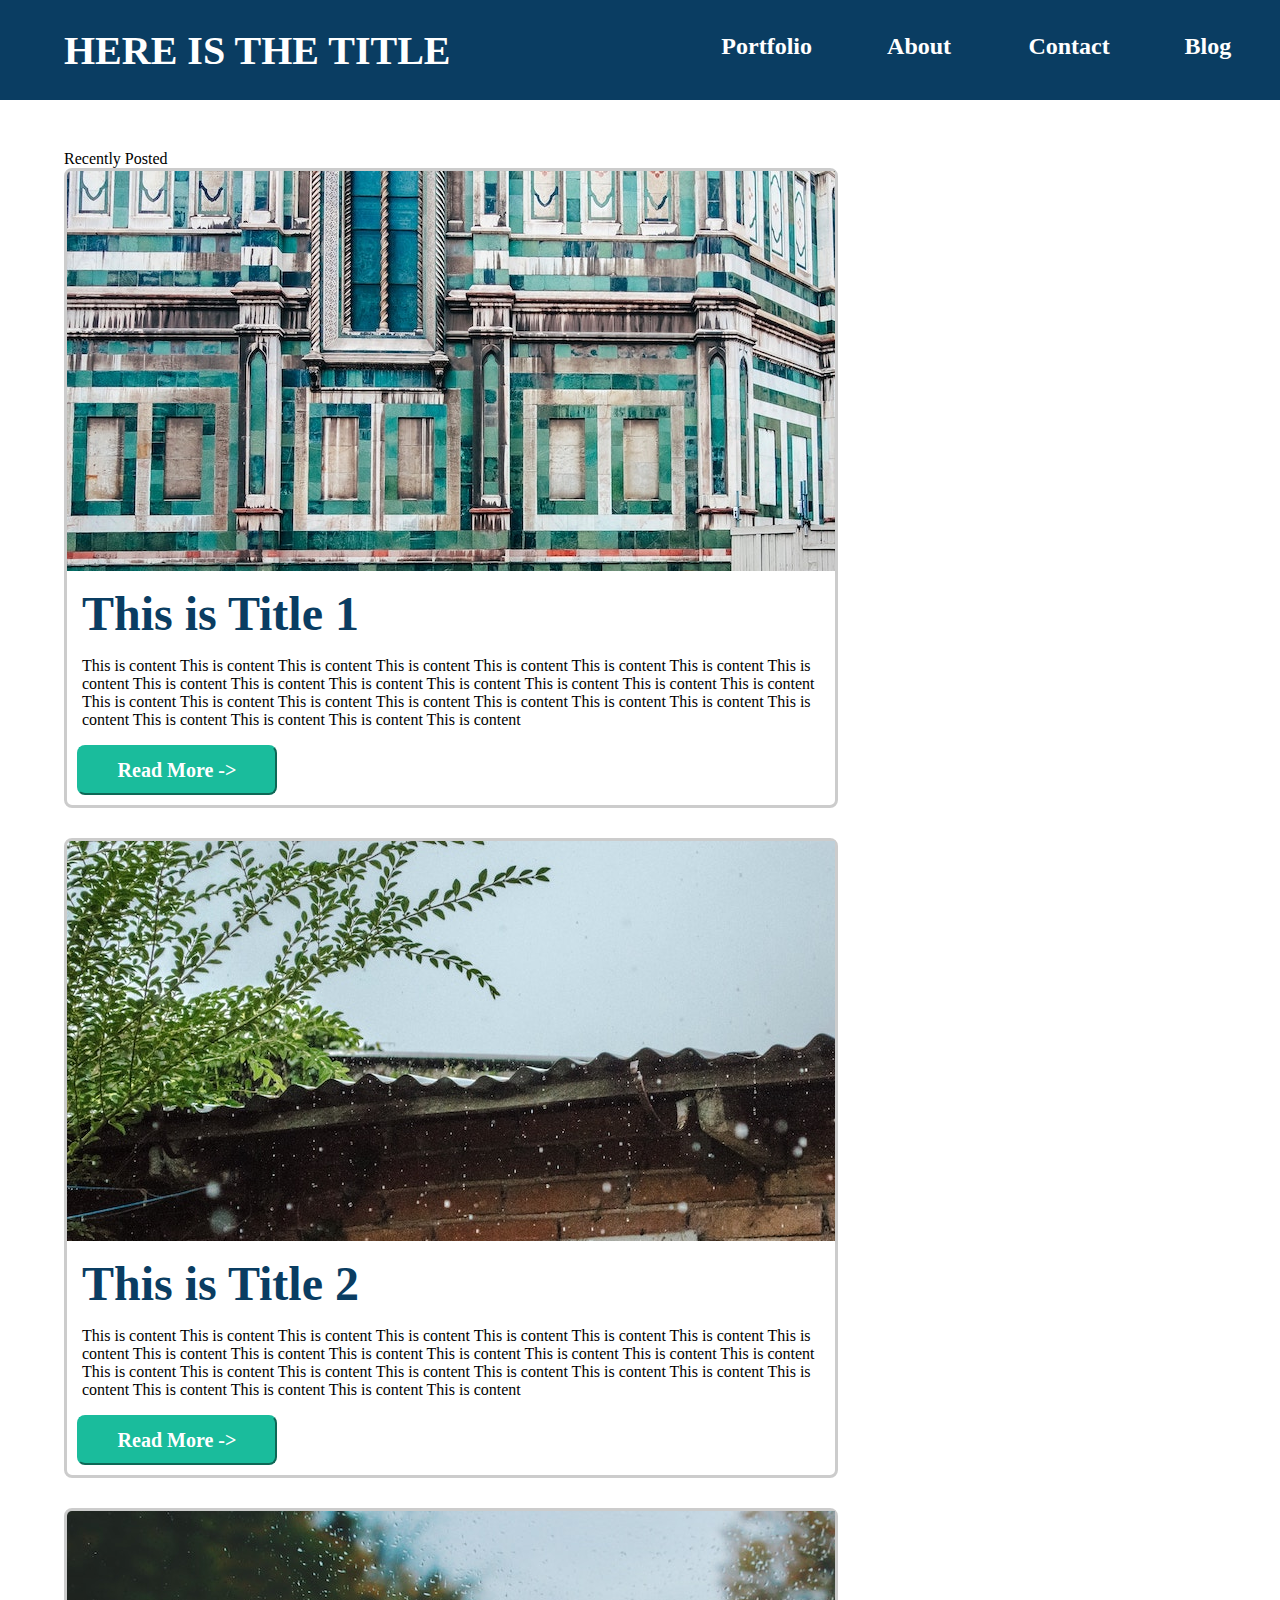
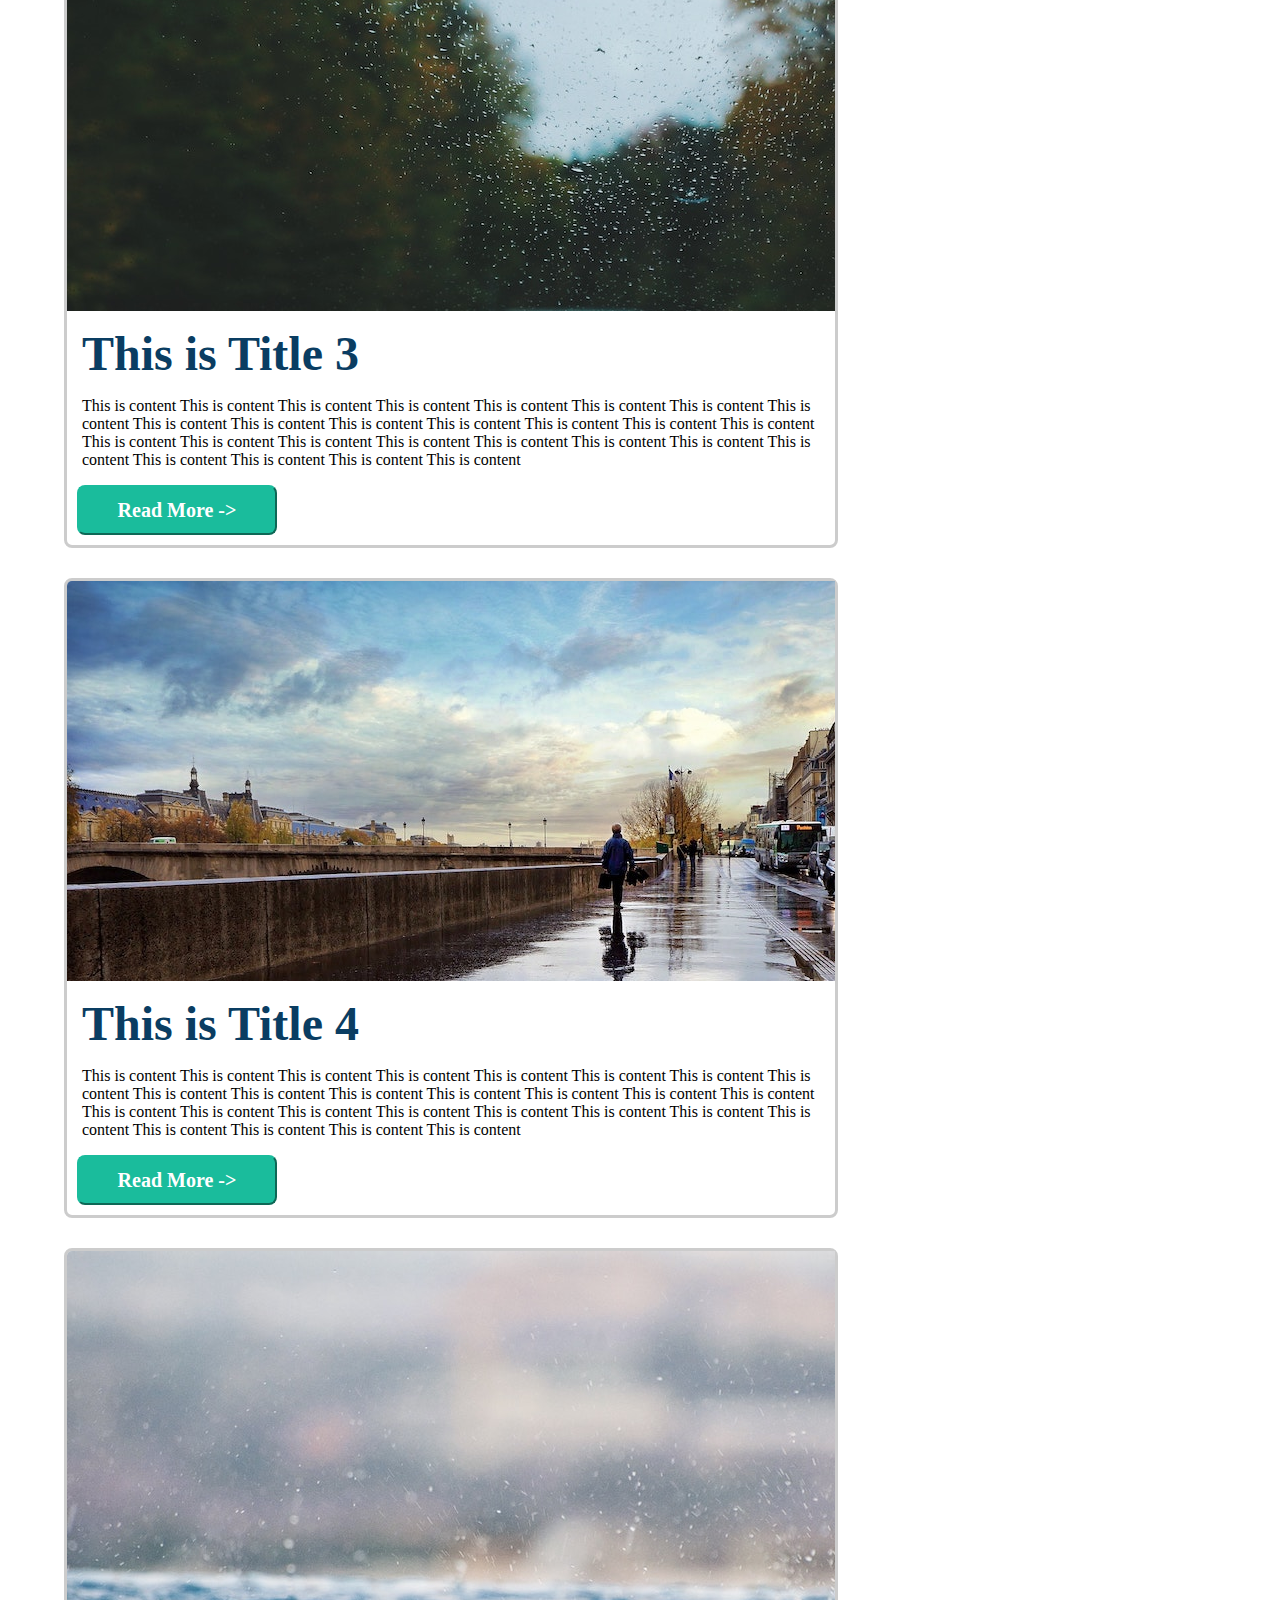
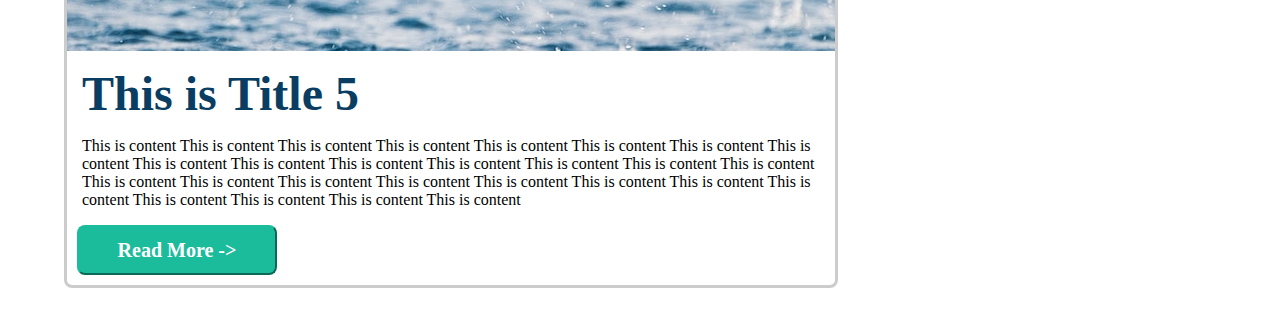
==== blog/blog.html @ 40fe41bb "started make blog page" ====
<!DOCTYPE html>
<html lang="en">
  <head>
    <meta charset="UTF-8" />
    <meta name="viewport" content="width=device-width, initial-scale=1.0" />
    <title>Document</title>
    <link rel="stylesheet" href="../css/index.css" />
    <link
      href="https://fonts.googleapis.com/css?family=Anton&display=swap"
      rel="stylesheet"
    />
    <link
      href="https://cdnjs.cloudflare.com/ajax/libs/font-awesome/5.8.2/css/all.min.css"
      rel="stylesheet"
    />
  </head>
  <body>
    <!-- Nabigation bar -->
    <div class="top-bar">
      <span class="top-bar-title"> <h1>HERE IS THE TITLE</h1></span>
      <ul class="menu-bar">
        <li class="portfolio-icon">
          <a class="portfolio-icon-link" href="#portfolio">Portfolio</a>
        </li>
        <li class="portfolio-icon">
          <a class="portfolio-icon-link" href="#about">About</a>
        </li>
        <li class="portfolio-icon">
          <a class="portfolio-icon-link" href="#contact">Contact</a>
        </li>
        <li class="portfolio-icon">
          <a class="portfolio-icon-link js-move-blog">Blog</a>
        </li>
      </ul>
    </div>
    <!-- Blog Entry section -->
    <div class="container">
      <div class="container-title"><a>Recently Posted</a></div>
      <div class="preview">
        <div class="preview-img"><img src="../images/1.jpg" alt /></div>
        <div class="preview-title"><a>This is Title 1</a></div>
        <div class="preview-content">
          <p>
            This is content This is content This is content This is content This
            is content This is content This is content This is content This is
            content This is content This is content This is content This is
            content This is content This is content This is content This is
            content This is content This is content This is content This is
            content This is content This is content This is content This is
            content This is content This is content
          </p>
        </div>

        <button class="mail-close-btn btn-primary blog-preview-btn" href="#">
          Read More ->
        </button>
      </div>
      <div class="preview">
        <div class="preview-img"><img src="../images/2.jpg" alt /></div>
        <div class="preview-title"><a>This is Title 2</a></div>
        <div class="preview-content">
          <p>
            This is content This is content This is content This is content This
            is content This is content This is content This is content This is
            content This is content This is content This is content This is
            content This is content This is content This is content This is
            content This is content This is content This is content This is
            content This is content This is content This is content This is
            content This is content This is content
          </p>
        </div>

        <button class="mail-close-btn btn-primary blog-preview-btn" href="#">
          Read More ->
        </button>
      </div>
      <div class="preview">
        <div class="preview-img"><img src="../images/3.jpg" alt /></div>
        <div class="preview-title"><a>This is Title 3</a></div>
        <div class="preview-content">
          <p>
            This is content This is content This is content This is content This
            is content This is content This is content This is content This is
            content This is content This is content This is content This is
            content This is content This is content This is content This is
            content This is content This is content This is content This is
            content This is content This is content This is content This is
            content This is content This is content
          </p>
        </div>

        <button class="mail-close-btn btn-primary blog-preview-btn" href="#">
          Read More ->
        </button>
      </div>
      <div class="preview">
        <div class="preview-img"><img src="../images/4.jpg" alt /></div>
        <div class="preview-title"><a>This is Title 4</a></div>
        <div class="preview-content">
          <p>
            This is content This is content This is content This is content This
            is content This is content This is content This is content This is
            content This is content This is content This is content This is
            content This is content This is content This is content This is
            content This is content This is content This is content This is
            content This is content This is content This is content This is
            content This is content This is content
          </p>
        </div>

        <button class="mail-close-btn btn-primary blog-preview-btn" href="#">
          Read More ->
        </button>
      </div>
      <div class="preview">
        <div class="preview-img"><img src="../images/5.jpg" alt /></div>
        <div class="preview-title"><a>This is Title 5</a></div>
        <div class="preview-content">
          <p>
            This is content This is content This is content This is content This
            is content This is content This is content This is content This is
            content This is content This is content This is content This is
            content This is content This is content This is content This is
            content This is content This is content This is content This is
            content This is content This is content This is content This is
            content This is content This is content
          </p>
        </div>

        <button class="mail-close-btn btn-primary blog-preview-btn" href="#">
          Read More ->
        </button>
      </div>
    </div>
  </body>
</html>
---- css/index.css ----
@import "topBar.css";
@import "mastHead.css";
@import "portfolio.css";
@import "about.css";
@import "contact.css";
@import "modal.css";
@import "blog.css";

body {
  margin: 0;
}
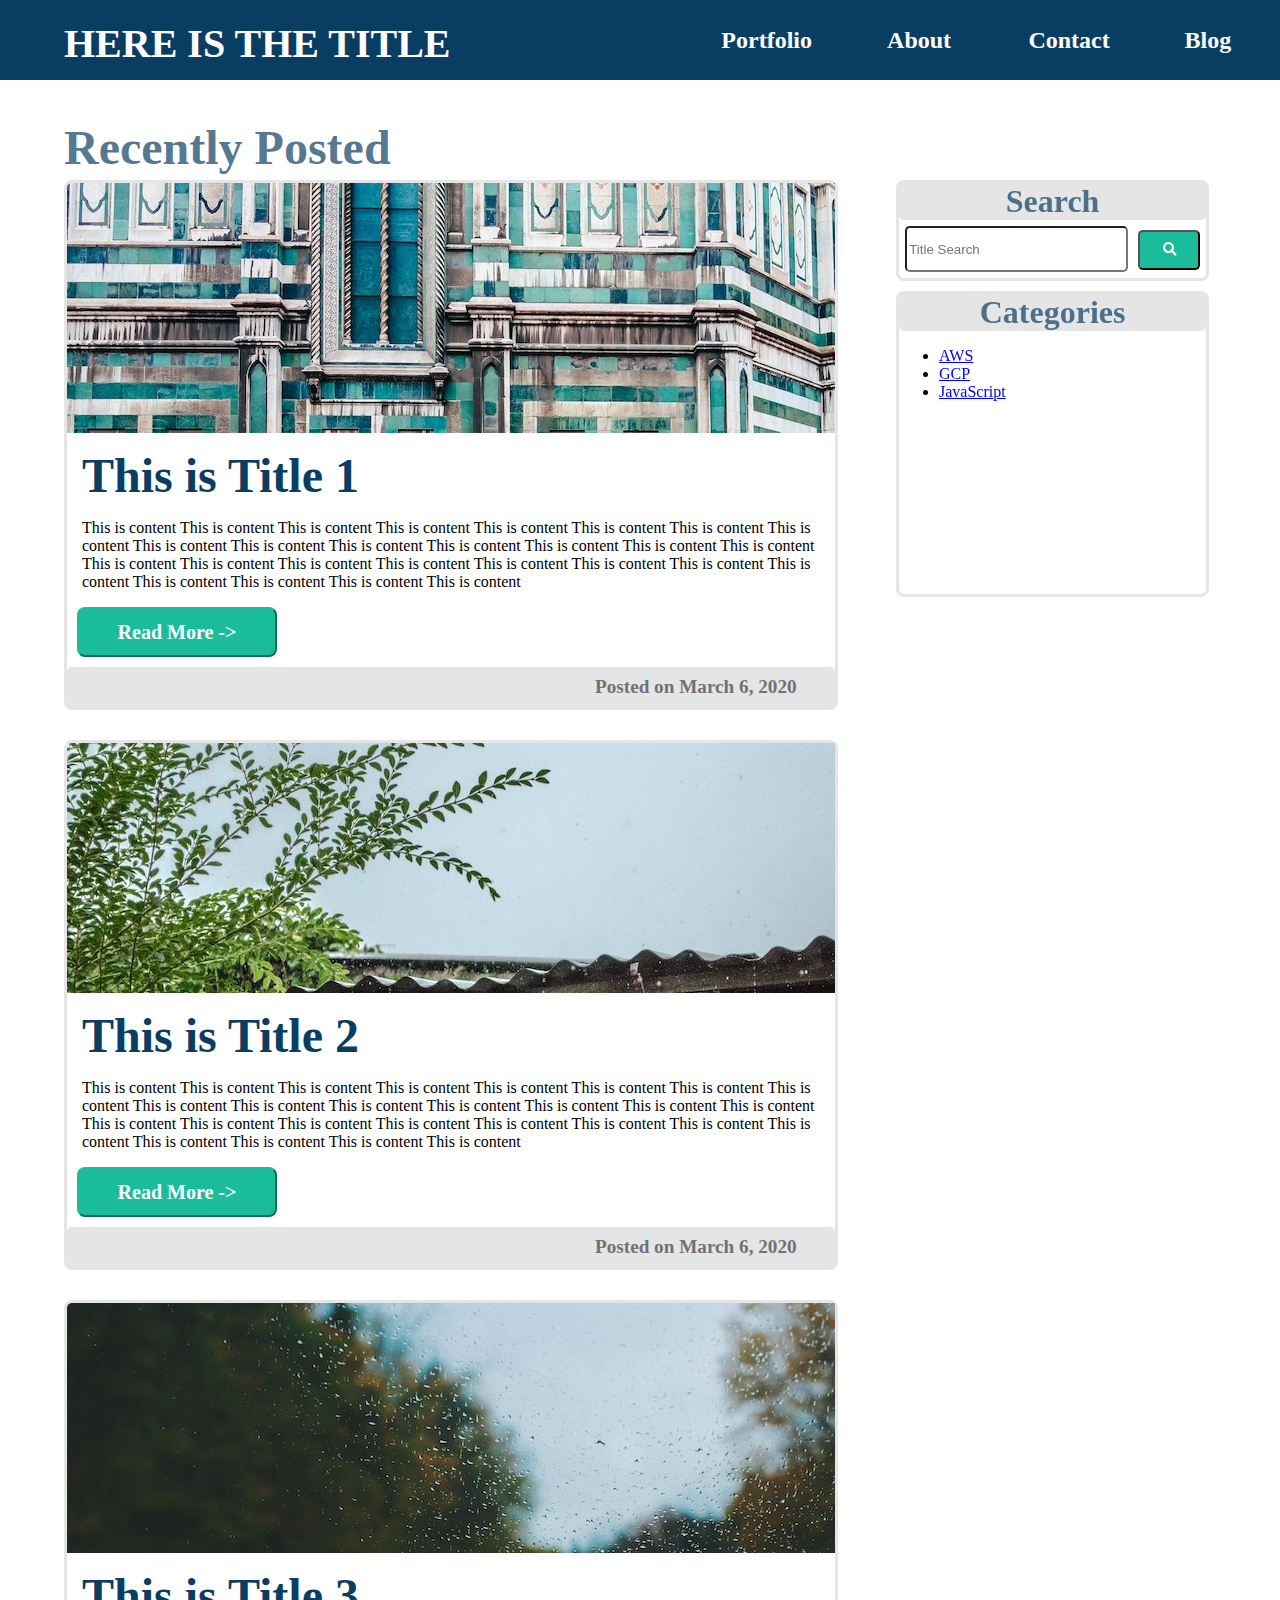
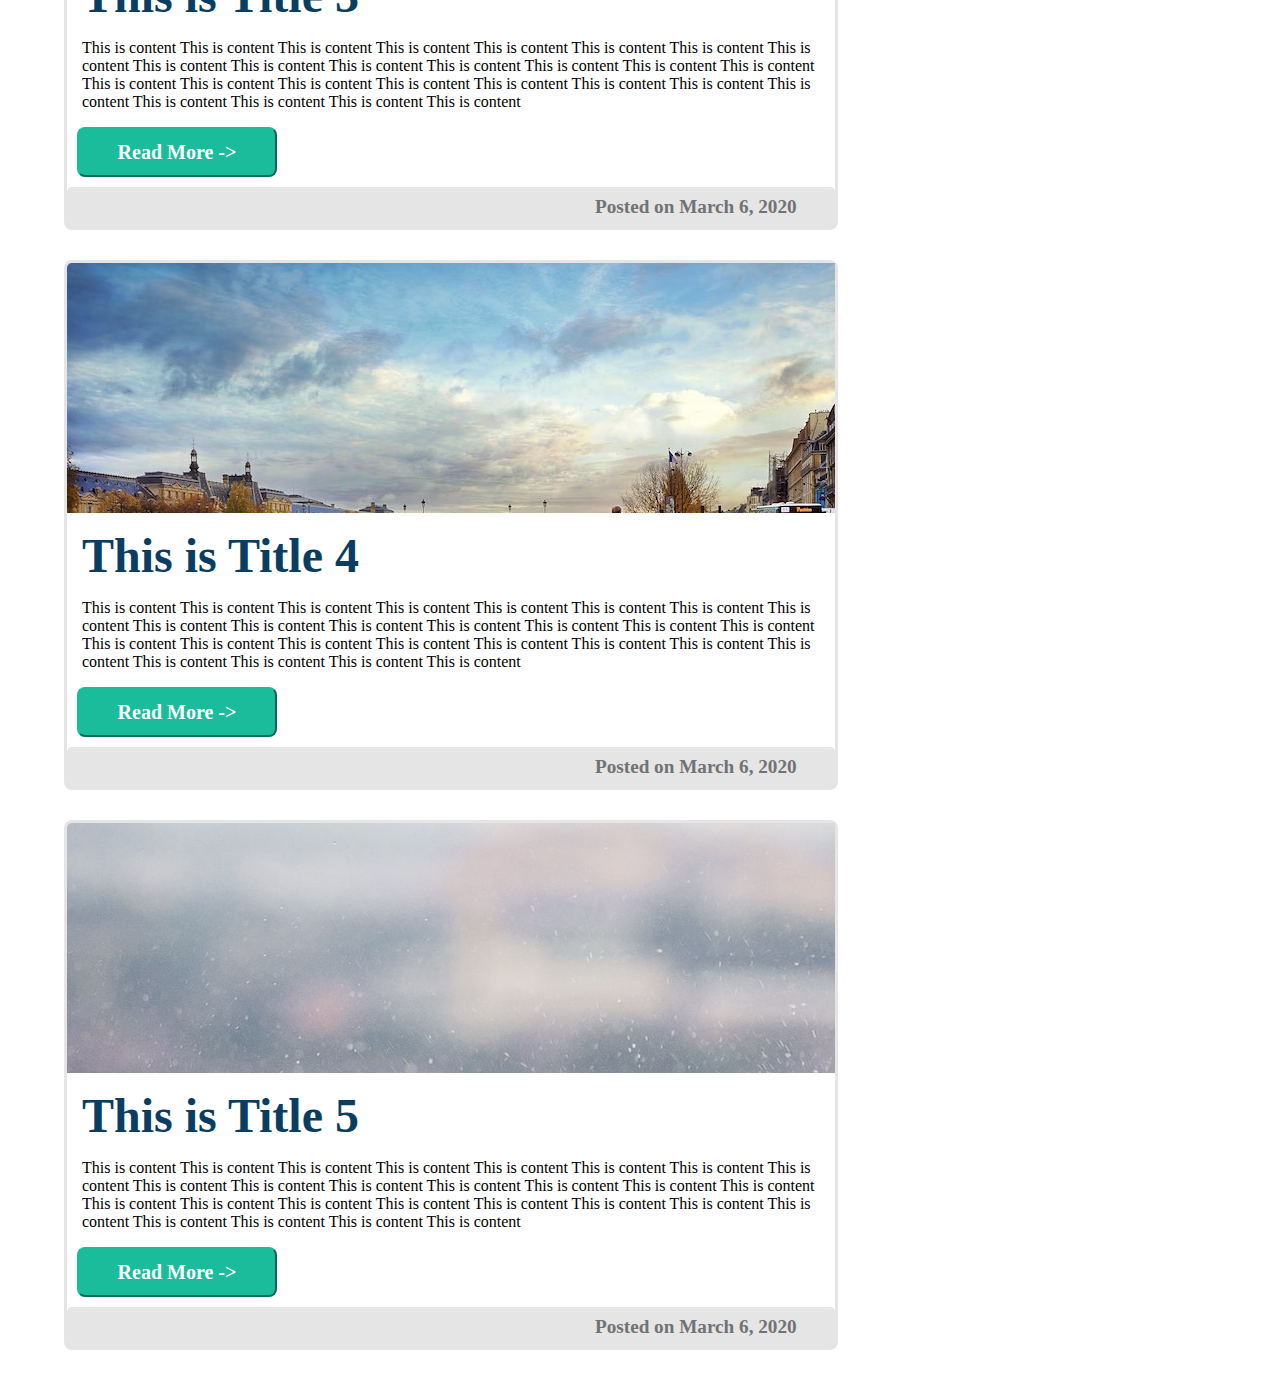
==== commit 1824b3a4: "make sidebar" ====
--- a/blog/blog.html
+++ b/blog/blog.html
@@ -17,120 +17,168 @@
   <body>
     <!-- Nabigation bar -->
     <div class="top-bar">
-      <span class="top-bar-title"> <h1>HERE IS THE TITLE</h1></span>
+      <span class="top-bar-title" onclick="location.href='../index.html'">
+        <h1>HERE IS THE TITLE</h1></span
+      >
       <ul class="menu-bar">
         <li class="portfolio-icon">
-          <a class="portfolio-icon-link" href="#portfolio">Portfolio</a>
+          <a class="portfolio-icon-link" onclick="location.href='../index.html'"
+            >Portfolio</a
+          >
         </li>
         <li class="portfolio-icon">
-          <a class="portfolio-icon-link" href="#about">About</a>
+          <a class="portfolio-icon-link" onclick="location.href='../index.html'"
+            >About</a
+          >
         </li>
         <li class="portfolio-icon">
-          <a class="portfolio-icon-link" href="#contact">Contact</a>
+          <a class="portfolio-icon-link" onclick="location.href='../index.html'"
+            >Contact</a
+          >
         </li>
         <li class="portfolio-icon">
           <a class="portfolio-icon-link js-move-blog">Blog</a>
         </li>
       </ul>
     </div>
-    <!-- Blog Entry section -->
-    <div class="container">
-      <div class="container-title"><a>Recently Posted</a></div>
-      <div class="preview">
-        <div class="preview-img"><img src="../images/1.jpg" alt /></div>
-        <div class="preview-title"><a>This is Title 1</a></div>
-        <div class="preview-content">
-          <p>
-            This is content This is content This is content This is content This
-            is content This is content This is content This is content This is
-            content This is content This is content This is content This is
-            content This is content This is content This is content This is
-            content This is content This is content This is content This is
-            content This is content This is content This is content This is
-            content This is content This is content
-          </p>
+
+    <div class="blog">
+      <!-- Blog Entry section -->
+      <div class="containerLeft" id="postArea">
+        <div class="container-title"><a>Recently Posted</a></div>
+        <div class="preview">
+          <div class="preview-img"><img src="../images/1.jpg" alt /></div>
+          <div class="preview-title"><a>This is Title 1</a></div>
+          <div class="preview-content">
+            <p>
+              This is content This is content This is content This is content
+              This is content This is content This is content This is content
+              This is content This is content This is content This is content
+              This is content This is content This is content This is content
+              This is content This is content This is content This is content
+              This is content This is content This is content This is content
+              This is content This is content This is content
+            </p>
+          </div>
+          <button class="mail-close-btn btn-primary blog-preview-btn" href="#">
+            Read More ->
+          </button>
+          <div class="preview-date"><p>Posted on March 6, 2020</p></div>
         </div>
+        <div class="preview">
+          <div class="preview-img"><img src="../images/2.jpg" alt /></div>
+          <div class="preview-title"><a>This is Title 2</a></div>
+          <div class="preview-content">
+            <p>
+              This is content This is content This is content This is content
+              This is content This is content This is content This is content
+              This is content This is content This is content This is content
+              This is content This is content This is content This is content
+              This is content This is content This is content This is content
+              This is content This is content This is content This is content
+              This is content This is content This is content
+            </p>
+          </div>
+          <button class="mail-close-btn btn-primary blog-preview-btn" href="#">
+            Read More ->
+          </button>
+          <div class="preview-date"><p>Posted on March 6, 2020</p></div>
+        </div>
+        <div class="preview">
+          <div class="preview-img"><img src="../images/3.jpg" alt /></div>
+          <div class="preview-title"><a>This is Title 3</a></div>
+          <div class="preview-content">
+            <p>
+              This is content This is content This is content This is content
+              This is content This is content This is content This is content
+              This is content This is content This is content This is content
+              This is content This is content This is content This is content
+              This is content This is content This is content This is content
+              This is content This is content This is content This is content
+              This is content This is content This is content
+            </p>
+          </div>
 
-        <button class="mail-close-btn btn-primary blog-preview-btn" href="#">
-          Read More ->
-        </button>
+          <button class="mail-close-btn btn-primary blog-preview-btn" href="#">
+            Read More ->
+          </button>
+          <div class="preview-date"><p>Posted on March 6, 2020</p></div>
+        </div>
+        <div class="preview">
+          <div class="preview-img"><img src="../images/4.jpg" alt /></div>
+          <div class="preview-title"><a>This is Title 4</a></div>
+          <div class="preview-content">
+            <p>
+              This is content This is content This is content This is content
+              This is content This is content This is content This is content
+              This is content This is content This is content This is content
+              This is content This is content This is content This is content
+              This is content This is content This is content This is content
+              This is content This is content This is content This is content
+              This is content This is content This is content
+            </p>
+          </div>
+
+          <button class="mail-close-btn btn-primary blog-preview-btn" href="#">
+            Read More ->
+          </button>
+          <div class="preview-date"><p>Posted on March 6, 2020</p></div>
+        </div>
+        <div class="preview">
+          <div class="preview-img"><img src="../images/5.jpg" alt /></div>
+          <div class="preview-title"><a>This is Title 5</a></div>
+          <div class="preview-content">
+            <p>
+              This is content This is content This is content This is content
+              This is content This is content This is content This is content
+              This is content This is content This is content This is content
+              This is content This is content This is content This is content
+              This is content This is content This is content This is content
+              This is content This is content This is content This is content
+              This is content This is content This is content
+            </p>
+          </div>
+
+          <button class="mail-close-btn btn-primary blog-preview-btn" href="#">
+            Read More ->
+          </button>
+          <div class="preview-date"><p>Posted on March 6, 2020</p></div>
+        </div>
       </div>
-      <div class="preview">
-        <div class="preview-img"><img src="../images/2.jpg" alt /></div>
-        <div class="preview-title"><a>This is Title 2</a></div>
-        <div class="preview-content">
-          <p>
-            This is content This is content This is content This is content This
-            is content This is content This is content This is content This is
-            content This is content This is content This is content This is
-            content This is content This is content This is content This is
-            content This is content This is content This is content This is
-            content This is content This is content This is content This is
-            content This is content This is content
-          </p>
+      <!-- Search section -->
+      <div class="containerRight">
+        <div class="search">
+          <form action="https://www.google.com/search" id="searchForm">
+            <div class="search-title">
+              <label for="input-search">Search</label>
+            </div>
+            <input
+              class="input-search"
+              type="text"
+              name="q"
+              id="input-search"
+              placeholder="Title Search"
+            />
+            <button class="searchBtn" id="submit-search">
+              <i class="fas fa-search"></i>
+            </button>
+          </form>
         </div>
-
-        <button class="mail-close-btn btn-primary blog-preview-btn" href="#">
-          Read More ->
-        </button>
+        <div class="categories">
+          <div class="category-title">
+            <a>Categories</a>
+          </div>
+          <div class="category-contents"></div>
+          <ul class="category-list">
+            <li><a href="#">AWS</a></li>
+            <li><a href="#">GCP</a></li>
+            <li><a href="#">JavaScript</a></li>
+          </ul>
+        </div>
       </div>
-      <div class="preview">
-        <div class="preview-img"><img src="../images/3.jpg" alt /></div>
-        <div class="preview-title"><a>This is Title 3</a></div>
-        <div class="preview-content">
-          <p>
-            This is content This is content This is content This is content This
-            is content This is content This is content This is content This is
-            content This is content This is content This is content This is
-            content This is content This is content This is content This is
-            content This is content This is content This is content This is
-            content This is content This is content This is content This is
-            content This is content This is content
-          </p>
-        </div>
-
-        <button class="mail-close-btn btn-primary blog-preview-btn" href="#">
-          Read More ->
-        </button>
-      </div>
-      <div class="preview">
-        <div class="preview-img"><img src="../images/4.jpg" alt /></div>
-        <div class="preview-title"><a>This is Title 4</a></div>
-        <div class="preview-content">
-          <p>
-            This is content This is content This is content This is content This
-            is content This is content This is content This is content This is
-            content This is content This is content This is content This is
-            content This is content This is content This is content This is
-            content This is content This is content This is content This is
-            content This is content This is content This is content This is
-            content This is content This is content
-          </p>
-        </div>
-
-        <button class="mail-close-btn btn-primary blog-preview-btn" href="#">
-          Read More ->
-        </button>
-      </div>
-      <div class="preview">
-        <div class="preview-img"><img src="../images/5.jpg" alt /></div>
-        <div class="preview-title"><a>This is Title 5</a></div>
-        <div class="preview-content">
-          <p>
-            This is content This is content This is content This is content This
-            is content This is content This is content This is content This is
-            content This is content This is content This is content This is
-            content This is content This is content This is content This is
-            content This is content This is content This is content This is
-            content This is content This is content This is content This is
-            content This is content This is content
-          </p>
-        </div>
-
-        <button class="mail-close-btn btn-primary blog-preview-btn" href="#">
-          Read More ->
-        </button>
-      </div>
+      <div class="include" data-include="../js/text.html"></div>
     </div>
+    <script src="../js/navBar.js"></script>
+    <script src="../js/readMore.js"></script>
   </body>
 </html>
--- a/css/index.css
+++ b/css/index.css
@@ -4,7 +4,8 @@
 @import "about.css";
 @import "contact.css";
 @import "modal.css";
-@import "blog.css";
+@import "blogContainerLeft.css";
+@import "blogContainerRight.css";
 
 body {
   margin: 0;
